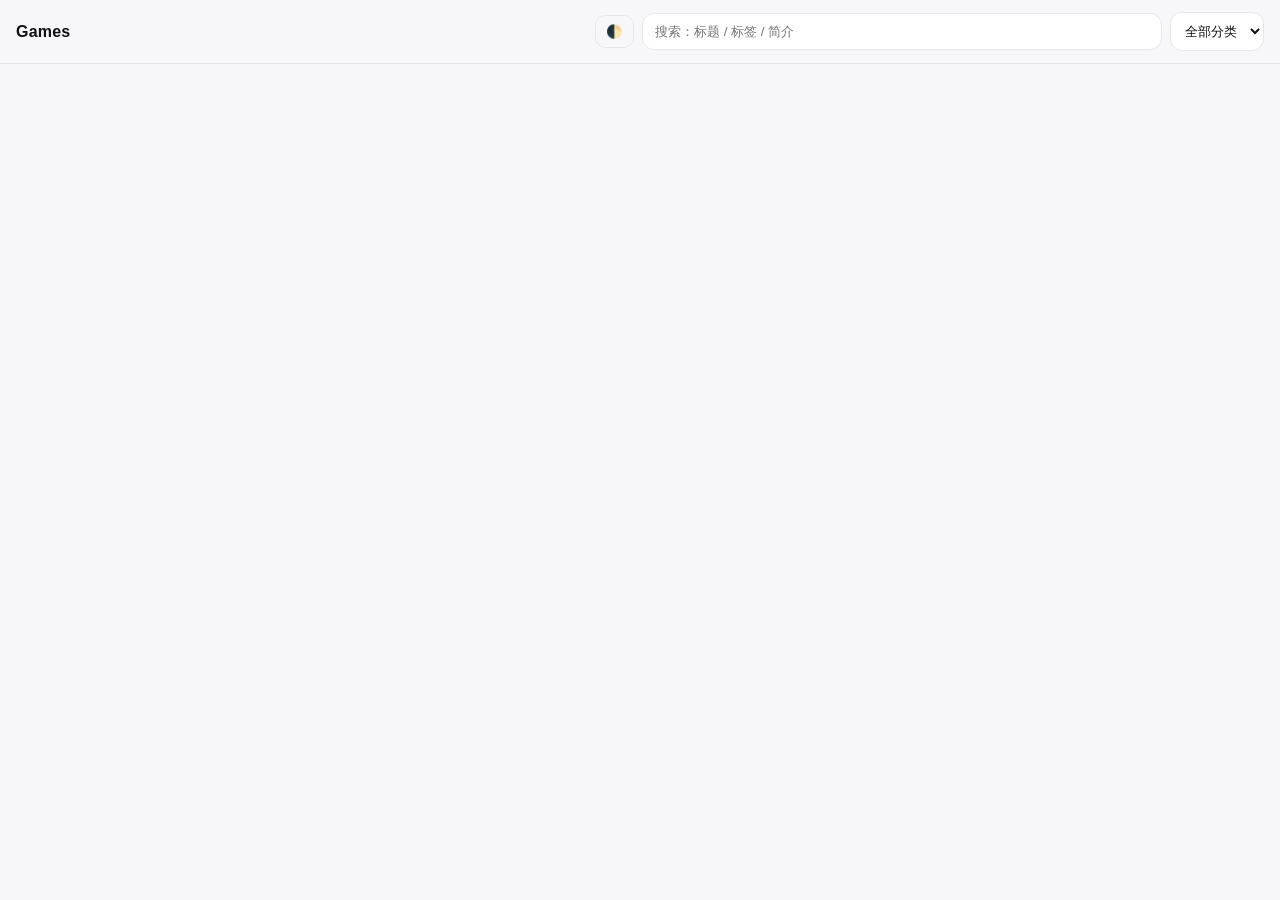
==== index.html @ 4b099b03 "GX12" ====
<!doctype html>
<html lang="zh-CN" data-theme="auto">
<head>
  <meta charset="utf-8"/>
  <meta name="viewport" content="width=device-width, initial-scale=1"/>
  <title>Games · App Store 风 V4</title>
  <link rel="canonical" href="" id="linkCanonical"/>
  <!-- Default OG (静态) -->
  <meta property="og:site_name" content="Games"/>
  <meta property="og:title" content="Games 列表"/>
  <meta property="og:description" content="精选游戏合集，支持搜索与分类筛选"/>
  <meta property="og:image" content="./images/og-default.png"/>
  <link rel="stylesheet" href="./css/appstore-v4.css"/>
  <script>window.__ANALYTICS = { /* cloudflareToken:"", umamiSrc:"", umamiWebsiteId:"" */ };</script>
  <script defer src="./js/theme.js"></script>
  <script defer src="./js/analytics.js"></script>
</head>
<body>
  <header class="site-header">
    <div class="brand">Games</div>
    <div class="controls">
      <button id="themeBtn" class="btn-ghost" aria-label="切换主题">🌓</button>
      <input id="searchInput" class="search" type="search" placeholder="搜索：标题 / 标签 / 简介" aria-label="搜索"/>
      <select id="categorySelect" class="select" aria-label="分类"><option value="__ALL__">全部分类</option></select>
    </div>
  </header>

  <!-- Today 卡片（自动选取 1 条热门或最新） -->
  <section id="today" class="today" hidden>
    <div class="today-card" id="todayCard">
      <div class="today-art"></div>
      <div class="today-meta">
        <div class="today-kicker">TODAY</div>
        <h1 class="today-title" id="todayTitle"></h1>
        <p class="today-desc" id="todayDesc"></p>
        <a class="btn-primary" id="todayLink" href="#">立即查看</a>
      </div>
    </div>
  </section>

  <main class="container">
    <section id="notice" class="notice" hidden></section>
    <section id="grid" class="grid" aria-live="polite"></section>
  </main>

  <template id="card-tpl">
    <article class="card" tabindex="0">
      <div class="cover-wrap"><img class="cover" alt="" loading="lazy"/></div>
      <div class="meta"><h3 class="title"></h3>
        <div class="subline">
          <span class="chip chip-platform"></span>
          <span class="chip chip-size" hidden></span>
          <span class="chip chip-status" hidden></span>
        </div>
      </div>
    </article>
  </template>

  <script defer src="./js/app.v4.js"></script>
</body>
</html>
---- css/appstore-v4.css ----
:root{
  color-scheme: light dark;
  --bg:#f7f7f9; --text:#111; --muted:#667085; --card:#fff; --line:#e5e7eb;
  --primary:#0a84ff; --shadow:0 10px 30px rgba(0,0,0,.10);
}

html[data-theme="dark"]{
  --bg:#0b0b0f; --text:#f5f5f7; --muted:#9aa3af; --card:#15151b; --line:#2a2a32;
  --primary:#0a84ff; --shadow:0 10px 30px rgba(0,0,0,.40);
}

*{box-sizing:border-box}
html,body{margin:0;padding:0;background:var(--bg);color:var(--text);font:16px/1.5 -apple-system,BlinkMacSystemFont,Segoe UI,Roboto,Helvetica,Arial,"PingFang SC","Hiragino Sans GB","Noto Sans CJK SC","Microsoft YaHei",sans-serif}
img{display:block;max-width:100%}

.site-header{position:sticky;top:0;z-index:50;background:rgba(247,247,249,.8);backdrop-filter:saturate(180%) blur(10px);display:flex;align-items:center;justify-content:space-between;padding:12px 16px;border-bottom:1px solid var(--line)}
html[data-theme="dark"] .site-header{background:rgba(11,11,15,.55)}
.brand{font-weight:700;letter-spacing:.2px}
.controls{display:flex;gap:8px;align-items:center}
.search{width:min(56vw,520px);border:1px solid var(--line);border-radius:12px;padding:10px 12px;outline:none;background:var(--card);color:var(--text)}
.search:focus{border-color:var(--primary);box-shadow:0 0 0 3px rgba(10,132,255,.15)}
.select{border:1px solid var(--line);border-radius:12px;padding:10px;background:var(--card);color:var(--text)}
.btn-ghost{border:1px solid var(--line);background:transparent;color:var(--text);border-radius:10px;padding:8px 10px}

.container{padding:16px;max-width:1180px;margin:0 auto}
.notice{background:#fff5f5;border:1px solid #ffd1d1;color:#b42318;padding:12px 16px;border-radius:12px}
html[data-theme="dark"] .notice{background:#2a1313;border-color:#7a2a2a;color:#ffb4b4}

/* Today 卡片 */
.today{max-width:1180px;margin:14px auto 0;padding:0 16px}
.today-card{position:relative;overflow:hidden;border-radius:22px;background:linear-gradient(135deg,#fff,#f1f5ff);border:1px solid var(--line);box-shadow:0 20px 60px rgba(0,0,0,.12);display:grid;grid-template-columns: 1.3fr 1fr}
html[data-theme="dark"] .today-card{background:linear-gradient(135deg,#17171c,#0d0f1a)}
.today-art{min-height:220px; background:radial-gradient(600px 180px at 10% 10%, rgba(10,132,255,.25), transparent 60%), radial-gradient(600px 180px at 90% 90%, rgba(99,102,241,.25), transparent 60%)}
.today-meta{padding:22px}
.today-kicker{font-weight:700;color:var(--primary);letter-spacing:.2em;font-size:12px}
.today-title{margin:.3em 0 .4em;font-size:28px}
.today-desc{color:var(--muted);margin:0 0 12px}
.btn-primary{display:inline-block;background:var(--primary);color:#fff;text-decoration:none;padding:10px 14px;border-radius:12px}

.grid{display:grid;grid-template-columns:repeat(auto-fill,minmax(190px,1fr));gap:16px;margin-top:16px}
.card{background:var(--card);border:1px solid var(--line);border-radius:16px;overflow:hidden;box-shadow:var(--shadow);transition:transform .25s ease, box-shadow .25s ease;cursor:pointer;will-change:transform}
.card:hover{transform:translateY(-6px) scale(1.03);box-shadow:0 24px 60px rgba(0,0,0,.18)}
.cover-wrap{aspect-ratio:16/9;background:#fafafa}
html[data-theme="dark"] .cover-wrap{background:#0f1115}
.cover{width:100%;height:100%;object-fit:cover}
.meta{padding:10px 12px}
.title{margin:0;font-size:15px;line-height:1.3}
.subline{margin-top:6px;display:flex;gap:6px;flex-wrap:wrap}
.chip{display:inline-flex;align-items:center;padding:2px 8px;border-radius:999px;border:1px solid var(--line);font-size:12px;color:var(--muted);background:var(--card)}

/* Detail */
.detail-container{max-width:980px}
.hero{display:grid;grid-template-columns: 280px 1fr;gap:20px;background:var(--card);border:1px solid var(--line);border-radius:18px;box-shadow:var(--shadow);padding:16px}
.hero-cover{border-radius:14px;aspect-ratio:16/9;object-fit:cover;width:100%}
.hero-meta h1{margin:.2rem 0 .4rem;font-size:28px}
.d-sub{color:var(--muted)}
.chips{margin-top:8px;display:flex;gap:8px;flex-wrap:wrap}
.actions{margin-top:12px}
.actions .btn{display:inline-block;background:var(--primary);color:#fff;border:none;border-radius:12px;padding:10px 14px;text-decoration:none}
.desc{margin-top:16px;background:var(--card);border:1px solid var(--line);border-radius:18px;box-shadow:var(--shadow);padding:16px;white-space:pre-wrap}
.shots{margin-top:16px;display:grid;grid-template-columns:repeat(auto-fill,minmax(260px,1fr));gap:10px}
.shots img{width:100%;border-radius:12px}

/* Motion reduce */
@media (prefers-reduced-motion: reduce){
 .card{transition:none}
 .card:hover{transform:none}
}

@media (max-width: 900px){
 .today-card{grid-template-columns:1fr}
}

@media (max-width: 768px){
 .hero{grid-template-columns:1fr}
 .hero-cover{aspect-ratio:3/2}
 .grid{grid-template-columns:repeat(auto-fill,minmax(150px,1fr))}
}
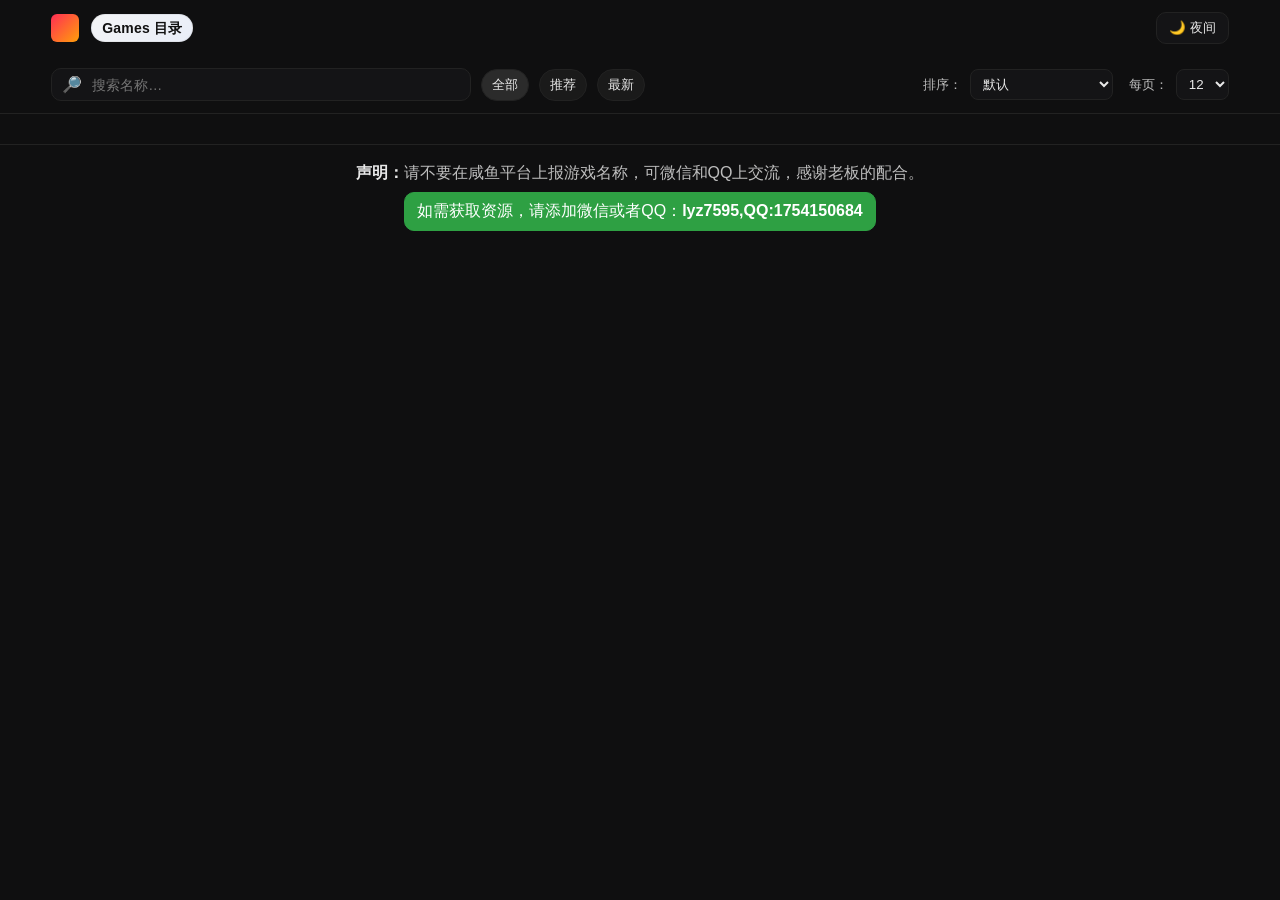
==== commit df195d39: "Add files via upload" ====
--- a/index.html
+++ b/index.html
@@ -1,62 +1,52 @@
-
-<!doctype html>
-<html lang="zh-CN" data-theme="auto">
+<!DOCTYPE html>
+<html lang="zh-CN">
 <head>
-  <meta charset="utf-8"/>
-  <meta name="viewport" content="width=device-width, initial-scale=1"/>
-  <title>Games · App Store 风 V4</title>
-  <link rel="canonical" href="" id="linkCanonical"/>
-  <!-- Default OG (静态) -->
-  <meta property="og:site_name" content="Games"/>
-  <meta property="og:title" content="Games 列表"/>
-  <meta property="og:description" content="精选游戏合集，支持搜索与分类筛选"/>
-  <meta property="og:image" content="./images/og-default.png"/>
-  <link rel="stylesheet" href="./css/appstore-v4.css"/>
-  <script>window.__ANALYTICS = { /* cloudflareToken:"", umamiSrc:"", umamiWebsiteId:"" */ };</script>
-  <script defer src="./js/theme.js"></script>
-  <script defer src="./js/analytics.js"></script>
+  <meta charset="UTF-8" />
+  <meta name="viewport" content="width=device-width, initial-scale=1, viewport-fit=cover" />
+  <title>游戏目录 - 首页</title>
+  <link rel="stylesheet" href="./css/style.css" />
 </head>
 <body>
-  <header class="site-header">
-    <div class="brand">Games</div>
-    <div class="controls">
-      <button id="themeBtn" class="btn-ghost" aria-label="切换主题">🌓</button>
-      <input id="searchInput" class="search" type="search" placeholder="搜索：标题 / 标签 / 简介" aria-label="搜索"/>
-      <select id="categorySelect" class="select" aria-label="分类"><option value="__ALL__">全部分类</option></select>
+<header class="header">
+  <div class="container nav">
+    <div class="brand" style="gap:12px">
+      <span class="logo"></span>
+      <span class="brand-name">Games 目录</span>
     </div>
-  </header>
-
-  <!-- Today 卡片（自动选取 1 条热门或最新） -->
-  <section id="today" class="today" hidden>
-    <div class="today-card" id="todayCard">
-      <div class="today-art"></div>
-      <div class="today-meta">
-        <div class="today-kicker">TODAY</div>
-        <h1 class="today-title" id="todayTitle"></h1>
-        <p class="today-desc" id="todayDesc"></p>
-        <a class="btn-primary" id="todayLink" href="#">立即查看</a>
+    <div class="actions">
+      <button id="themeToggle" class="toggle" aria-label="切换主题">🌙 夜间</button>
+    </div>
+  </div>
+  <div class="container">
+    <div class="filters">
+      <div class="search"><span class="icon">🔎</span><input id="q" type="search" placeholder="搜索名称…" /></div>
+      <button class="chip active" data-filter="all">全部</button>
+      <button class="chip" data-filter="推荐">推荐</button>
+      <button class="chip" data-filter="最新">最新</button>
+      <div class="sort">
+        <label style="color:var(--muted);font-size:13px">排序：</label>
+        <select id="sortSel"><option value="default">默认</option><option value="date">日期（新→旧）</option><option value="views">浏览量（高→低）</option></select>
+        <label style="color:var(--muted);font-size:13px;margin-left:8px">每页：</label>
+        <select id="pageSizeSel"><option>12</option><option>24</option><option>48</option></select>
       </div>
     </div>
-  </section>
-
-  <main class="container">
-    <section id="notice" class="notice" hidden></section>
-    <section id="grid" class="grid" aria-live="polite"></section>
-  </main>
-
-  <template id="card-tpl">
-    <article class="card" tabindex="0">
-      <div class="cover-wrap"><img class="cover" alt="" loading="lazy"/></div>
-      <div class="meta"><h3 class="title"></h3>
-        <div class="subline">
-          <span class="chip chip-platform"></span>
-          <span class="chip chip-size" hidden></span>
-          <span class="chip chip-status" hidden></span>
-        </div>
-      </div>
-    </article>
-  </template>
-
-  <script defer src="./js/app.v4.js"></script>
+  </div>
+</header>
+<main class="container">
+  <section id="grid" class="grid"></section>
+  <div id="empty" class="empty" style="display:none">没有匹配的结果</div>
+  <div id="pager" class="pager" style="display:none">
+    <button id="prevBtn" class="btn">上一页</button>
+    <div id="pageNumbers" class="page-numbers"></div>
+    <button id="nextBtn" class="btn">下一页</button>
+  </div>
+</main>
+<footer class="footer">
+  <div class="container">
+    <div><strong>声明：</strong>请不要在咸鱼平台上报游戏名称，可微信和QQ上交流，感谢老板的配合。</div>
+    <div class="wx">如需获取资源，请添加微信或者QQ：<strong>lyz7595,QQ:1754150684</strong></div>
+  </div>
+</footer>
+<script src="./js/app.js"></script>
 </body>
 </html>
--- a/css/style.css
+++ b/css/style.css
@@ -0,0 +1,85 @@
+:root{--bg:#0f0f10;--card:#141416;--text:#e8e8e8;--muted:#bdbdbd;--accent:#6a5acd;--line:#222;--chip-bg:#1a1a1a;--chip-on:#2b2b2b;--shadow:0 14px 34px rgba(0,0,0,.30);--hover-shadow:0 20px 40px rgba(0,0,0,.25);--img-radius:14px;--status-green:#22c55e}
+body.theme-light{--bg:#f3f4f6;--card:#ffffff;--text:#111;--muted:#5f6368;--accent:#3b82f6;--line:#e6e6e6;--chip-bg:#f1f3f5;--chip-on:#e7f0ff;--shadow:0 18px 32px rgba(0,0,0,.08);--hover-shadow:0 24px 42px rgba(0,0,0,.12);--status-green:#22c55e}
+*{box-sizing:border-box}html,body{margin:0;padding:0}
+body{font-family:-apple-system,BlinkMacSystemFont,"Segoe UI",Roboto,"Helvetica Neue",Arial,"Microsoft YaHei",sans-serif;background:var(--bg);color:var(--text)}
+.container{width:min(1200px,92%);margin:0 auto}
+.header{position:sticky;top:0;z-index:100;background:var(--bg);border-bottom:1px solid var(--line)}
+.nav{display:flex;align-items:center;justify-content:space-between;padding:12px 0;gap:12px}
+.brand{display:flex;align-items:center;gap:10px;font-weight:800}
+.logo{width:28px;height:28px;border-radius:6px;background:linear-gradient(135deg,#ff2d55,#ff9f0a)}
+.brand-name{display:inline-flex;align-items:center;gap:6px;padding:6px 10px;border-radius:999px;background:linear-gradient(135deg,#f3f4f6 0%,#e9eef8 100%);color:#111;font-weight:700;letter-spacing:.2px;font-size:14px;border:1px solid rgba(0,0,0,.06);line-height:1}
+body.theme-dark .brand-name{background:linear-gradient(135deg,#1b1c20 0%,#22252b 100%);color:#e8e8e8;border-color:#2a2d33}
+.search{flex:1;max-width:420px;display:flex;align-items:center;background:var(--card);border:1px solid var(--line);border-radius:10px;padding:6px 10px;gap:8px}
+.search input{flex:1;background:transparent;border:0;color:var(--text);outline:none;font-size:14px}
+.actions{display:flex;align-items:center;gap:8px}
+.toggle,.btn{cursor:pointer;padding:6px 12px;border-radius:10px;border:1px solid var(--line);background:var(--card);color:var(--text)}
+.filters{display:flex;align-items:center;gap:10px;flex-wrap:wrap;margin:12px 0}
+.chip{display:inline-flex;align-items:center;gap:6px;background:var(--chip-bg);border:1px solid var(--line);color:var(--text);padding:6px 10px;border-radius:999px;cursor:pointer;font-size:13px}.chip.active{background:var(--chip-on)}
+.sort{margin-left:auto;display:flex;align-items:center;gap:8px}
+.sort select{background:var(--card);color:var(--text);border:1px solid var(--line);border-radius:8px;padding:6px 8px}
+.grid{display:grid;grid-template-columns:repeat(auto-fill,minmax(280px,1fr));gap:16px;padding:12px 0 18px}
+.card{position:relative;background:var(--card);border:1px solid var(--line);border-radius:18px;box-shadow:var(--shadow);overflow:hidden;display:flex;flex-direction:column;transform:translateY(0) scale(1);transition:transform .24s cubic-bezier(.2,.8,.2,1), box-shadow .24s}
+.card:hover{transform:translateY(-8px) scale(1.02);box-shadow:var(--hover-shadow)}
+.card:active{transform:translateY(-3px) scale(0.997)}
+.thumb{position:relative;overflow:hidden}
+.thumb img{width:100%;height:168px;object-fit:cover;border-top-left-radius:var(--img-radius);border-top-right-radius:var(--img-radius);display:block;transform:scale(1);transition:transform .35s ease}
+.card:hover .thumb img{transform:scale(1.04)}
+.badge-corner{position:absolute;top:8px;right:8px;background:#ff6a00;color:#fff;font-size:12px;border-radius:6px;padding:2px 6px}
+.badge-new{position:absolute;top:8px;left:8px;background:#22c55e;color:#fff;font-size:12px;border-radius:6px;padding:2px 6px}
+.meta-top{display:flex;align-items:center;gap:8px;color:var(--muted);font-size:13px;padding:10px 12px 0;min-height:24px}
+.dot{width:7px;height:7px;background:#ff6a00;border-radius:999px;display:inline-block}
+.content{padding:8px 12px 12px;display:grid;gap:6px;min-height:92px}
+.title-row{display:flex;align-items:center;gap:6px}
+.label{display:inline-flex;align-items:center;gap:4px;border:1px solid var(--status-green);padding:2px 6px;border-radius:6px;font-size:12px;white-space:nowrap;background:var(--status-green);color:#fff}
+.title{font-weight:700;line-height:1.4;font-size:15.5px;color:var(--text);display:-webkit-box;-webkit-line-clamp:2;-webkit-box-orient:vertical;overflow:hidden}
+.bottom{display:flex;align-items:center;justify-content:space-between;color:var(--muted);font-size:13px;padding:0 12px 12px}
+.bottom .left,.bottom .right{display:flex;align-items:center;gap:6px}
+.bottom .icon{opacity:.7}
+.pager{display:flex;align-items:center;justify-content:center;gap:10px;padding:8px 0 24px;color:var(--muted)}
+.page-numbers{display:flex;gap:8px;align-items:center}
+.page-number{padding:6px 12px;border-radius:8px;cursor:pointer;border:1px solid var(--line);background:var(--card);color:var(--text);font-size:14px}
+.page-number.active{background:var(--accent);border-color:var(--accent);color:#fff}
+.footer{border-top:1px solid var(--line);background:var(--bg);padding:18px 0 26px;text-align:center;color:var(--muted)}
+.footer strong{color:var(--text)}
+.footer .wx{margin-top:8px;display:inline-block;background:#2ea043;color:#fff;border:1px solid #2ea043;padding:8px 12px;border-radius:10px}
+.footer .wx strong{color:#fff}
+.empty{opacity:.7;text-align:center;padding:28px 0}
+.back a{display:inline-flex;align-items:center;gap:6px;text-decoration:none;background:var(--chip-on);color:var(--text);border:1px solid var(--line);padding:8px 12px;border-radius:10px}
+.back a:hover{filter:brightness(1.05)}
+
+/* Mobile Fit */
+@media (max-width:768px){
+  html,body{overflow-x:hidden}
+  .container{width:100%!important;padding:0 16px!important}
+  .header{padding-top:env(safe-area-inset-top)}
+  .footer{padding-bottom:calc(18px + env(safe-area-inset-bottom))!important}
+  .columns{display:grid!important;grid-template-columns:1fr!important;gap:16px!important}
+  .columns>*{min-width:0!important}
+  .table{width:100%;border-collapse:collapse}
+  .table tr{display:flex;justify-content:space-between;padding:10px 0;border-bottom:1px solid var(--line)}
+  .table tr:last-child{border-bottom:none}
+  .table th,.table td{border:0!important;padding:0!important;font-size:14px}
+  .hero{height:auto!important;border-bottom:none!important}
+  .hero img{width:100%!important;height:auto!important;aspect-ratio:16/9;object-fit:cover;display:block}
+  .grid{gap:12px!important}
+  .grid>*{min-width:0!important}
+  .grid{grid-template-columns:repeat(2,minmax(0,1fr))!important}
+  @media(max-width:390px){.grid{grid-template-columns:1fr!important}}
+  .content{gap:8px!important;min-height:auto!important}
+  .title-row{gap:6px!important}
+  .title{-webkit-line-clamp:1!important;white-space:normal;word-break:break-word}
+  .thumb img{height:auto!important;aspect-ratio:16/9}
+  .card{transform:none!important;transition:transform .2s ease, box-shadow .2s ease}
+  .card:hover{transform:translateY(-4px) scale(1.01)}
+  .gallery{display:flex!important;overflow-x:auto!important;gap:10px!important;scroll-snap-type:x mandatory;padding-bottom:4px}
+  .gallery img{width:72vw!important;height:auto!important;aspect-ratio:16/9;border-radius:10px!important;flex:0 0 auto;scroll-snap-align:start}
+  .search{display:none!important}
+  .breadcrumb{font-size:12px!important;margin:8px 0!important;color:var(--muted)}
+  .back a{min-height:44px;padding:10px 18px!important;border-radius:24px!important;background:var(--accent)!important;color:#fff!important;border:none!important;box-shadow:0 6px 18px rgba(0,0,0,.18)}
+}
+@media (max-width:360px){
+  h1,.game-title,#title{font-size:20px!important;line-height:1.3!important}
+  .grid{grid-template-columns:1fr!important}
+  .gallery img{width:86vw!important}
+}
+img,video{max-width:100%;height:auto;display:block}
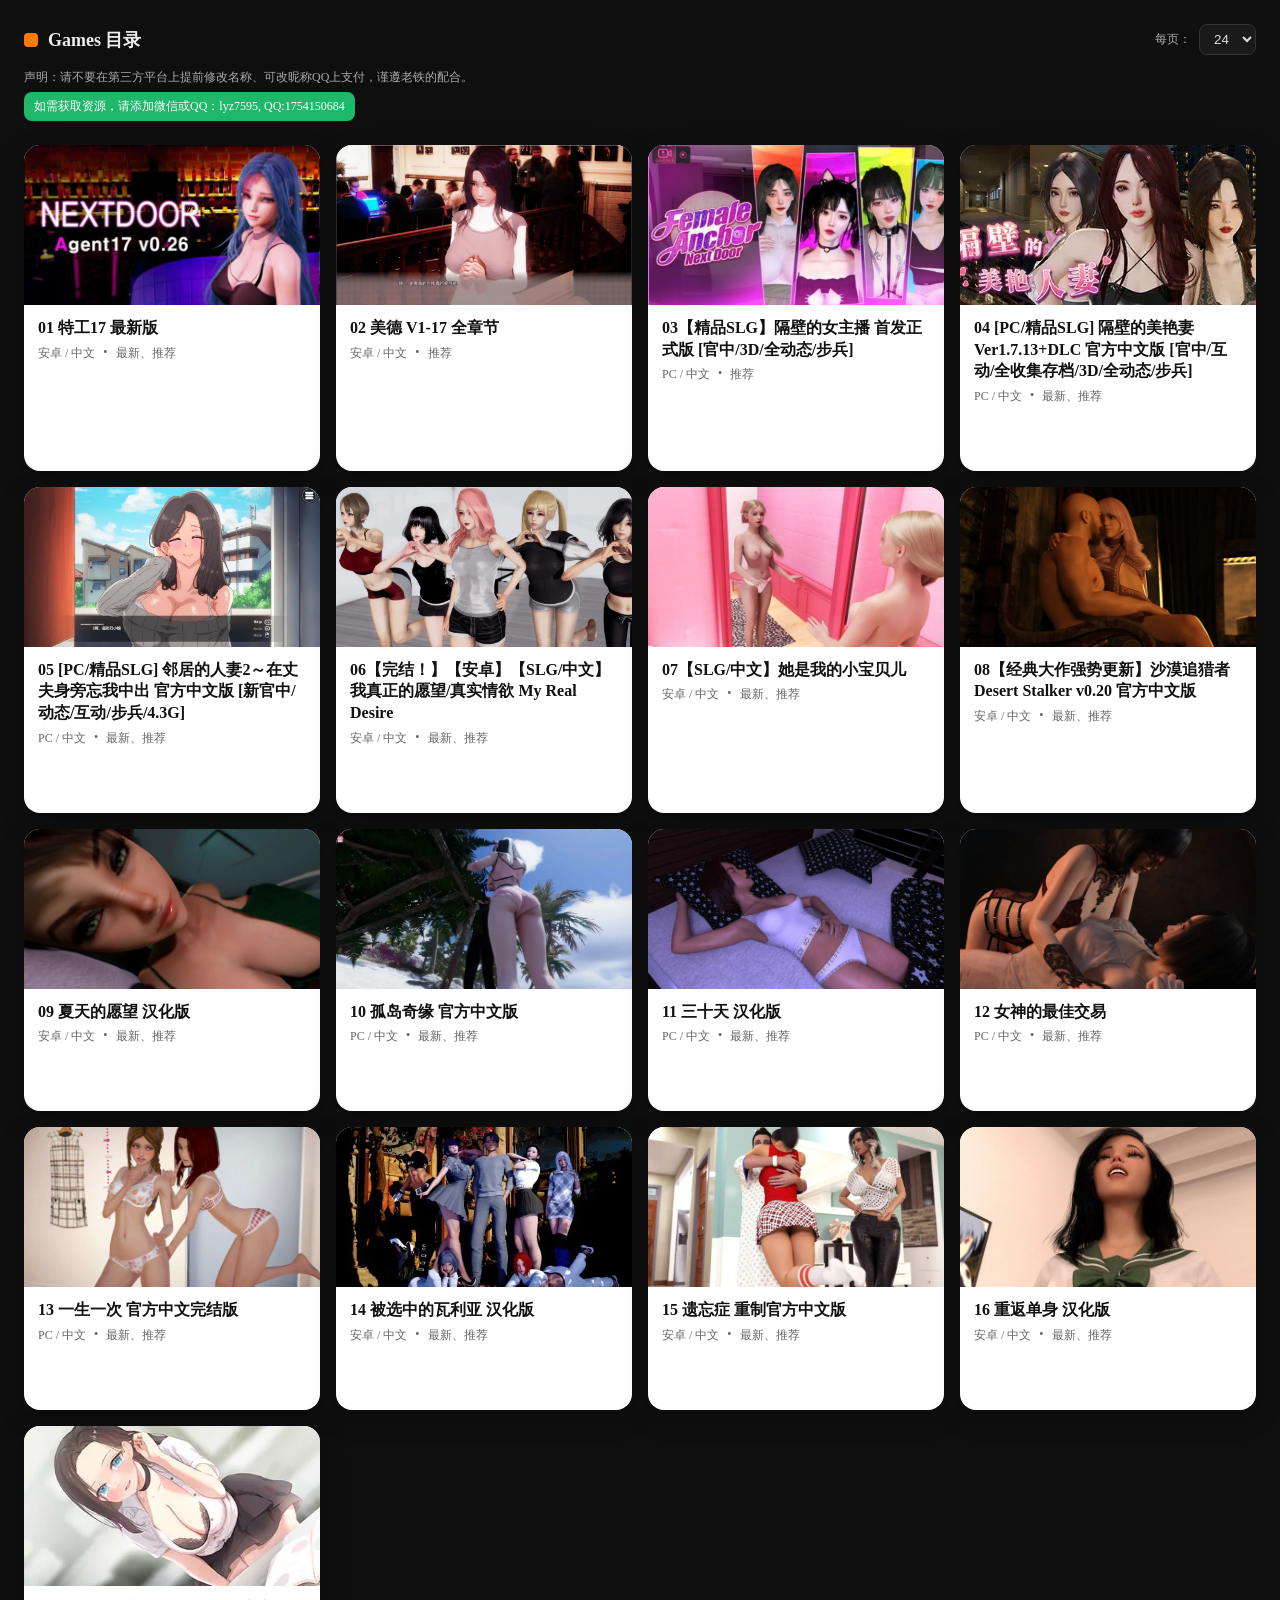
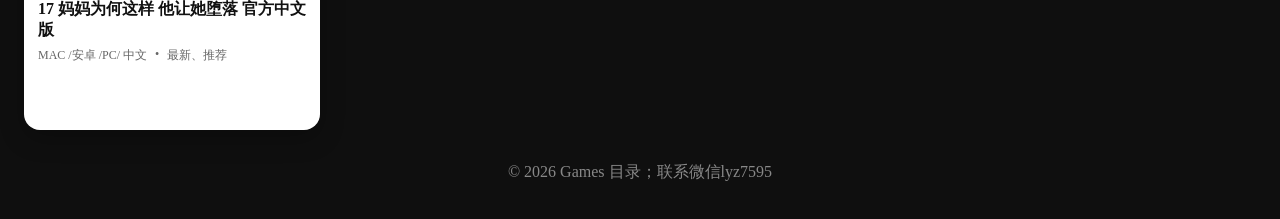
==== commit 165d2796: "Add files via upload" ====
--- a/index.html
+++ b/index.html
@@ -1,52 +1,42 @@
+
 <!DOCTYPE html>
 <html lang="zh-CN">
 <head>
-  <meta charset="UTF-8" />
-  <meta name="viewport" content="width=device-width, initial-scale=1, viewport-fit=cover" />
-  <title>游戏目录 - 首页</title>
-  <link rel="stylesheet" href="./css/style.css" />
+  <meta charset="utf-8" />
+  <meta name="viewport" content="width=device-width, initial-scale=1" />
+  <title>Games 目录</title>
+  <meta name="color-scheme" content="dark" />
+  <!-- 使用相对路径，避免 GitHub Pages 根路径问题 -->
+  <link rel="preload" href="./css/style.css" as="style">
+  <link rel="stylesheet" href="./css/style.css">
 </head>
 <body>
-<header class="header">
-  <div class="container nav">
-    <div class="brand" style="gap:12px">
-      <span class="logo"></span>
-      <span class="brand-name">Games 目录</span>
+  <header class="header" style="display:flex;align-items:center;gap:10px;padding:16px 16px 8px;">
+    <div style="width:14px;height:14px;border-radius:4px;background:#ff7a00;"></div>
+    <h1 style="margin:0;font-size:18px;font-weight:700;color:#eee;">Games 目录</h1>
+    <div style="margin-left:auto;display:flex;gap:8px;align-items:center;">
+      <label style="color:#aaa;font-size:12px;">每页：</label>
+      <select id="pageSize" style="background:#1a1a1a;color:#ddd;border:1px solid #333;border-radius:8px;padding:6px 10px;">
+        <option>12</option><option selected>24</option><option>48</option>
+      </select>
     </div>
-    <div class="actions">
-      <button id="themeToggle" class="toggle" aria-label="切换主题">🌙 夜间</button>
-    </div>
-  </div>
-  <div class="container">
-    <div class="filters">
-      <div class="search"><span class="icon">🔎</span><input id="q" type="search" placeholder="搜索名称…" /></div>
-      <button class="chip active" data-filter="all">全部</button>
-      <button class="chip" data-filter="推荐">推荐</button>
-      <button class="chip" data-filter="最新">最新</button>
-      <div class="sort">
-        <label style="color:var(--muted);font-size:13px">排序：</label>
-        <select id="sortSel"><option value="default">默认</option><option value="date">日期（新→旧）</option><option value="views">浏览量（高→低）</option></select>
-        <label style="color:var(--muted);font-size:13px;margin-left:8px">每页：</label>
-        <select id="pageSizeSel"><option>12</option><option>24</option><option>48</option></select>
-      </div>
-    </div>
-  </div>
-</header>
-<main class="container">
-  <section id="grid" class="grid"></section>
-  <div id="empty" class="empty" style="display:none">没有匹配的结果</div>
-  <div id="pager" class="pager" style="display:none">
-    <button id="prevBtn" class="btn">上一页</button>
-    <div id="pageNumbers" class="page-numbers"></div>
-    <button id="nextBtn" class="btn">下一页</button>
-  </div>
-</main>
-<footer class="footer">
-  <div class="container">
-    <div><strong>声明：</strong>请不要在咸鱼平台上报游戏名称，可微信和QQ上交流，感谢老板的配合。</div>
-    <div class="wx">如需获取资源，请添加微信或者QQ：<strong>lyz7595,QQ:1754150684</strong></div>
-  </div>
-</footer>
-<script src="./js/app.js"></script>
+  </header>
+
+  <section style="padding:0 16px 8px;color:#aaa;font-size:12px;">
+    <div style="margin:6px 0;">声明：请不要在第三方平台上提前修改名称、可改昵称QQ上支付，谨遵老铁的配合。</div>
+    <div style="display:inline-block;background:#1fb86a;color:#fff;padding:6px 10px;border-radius:8px;">如需获取资源，请添加微信或QQ：lyz7595, QQ:1754150684</div>
+  </section>
+
+  <main class="container">
+    <div id="tagsBar" class="tags-bar"></div>
+    <section id="cards" class="grid"></section>
+    <div id="emptyState" class="empty" hidden>没有找到匹配的游戏</div>
+  </main>
+
+  <footer class="footer" style="text-align:center;color:#888;padding:16px 0 28px;">
+    © <span id="year"></span> Games 目录；联系微信lyz7595
+  </footer>
+
+  <script src="./js/app.patched.js"></script>
 </body>
 </html>
--- a/css/style.css
+++ b/css/style.css
@@ -1,85 +1,27 @@
-:root{--bg:#0f0f10;--card:#141416;--text:#e8e8e8;--muted:#bdbdbd;--accent:#6a5acd;--line:#222;--chip-bg:#1a1a1a;--chip-on:#2b2b2b;--shadow:0 14px 34px rgba(0,0,0,.30);--hover-shadow:0 20px 40px rgba(0,0,0,.25);--img-radius:14px;--status-green:#22c55e}
-body.theme-light{--bg:#f3f4f6;--card:#ffffff;--text:#111;--muted:#5f6368;--accent:#3b82f6;--line:#e6e6e6;--chip-bg:#f1f3f5;--chip-on:#e7f0ff;--shadow:0 18px 32px rgba(0,0,0,.08);--hover-shadow:0 24px 42px rgba(0,0,0,.12);--status-green:#22c55e}
-*{box-sizing:border-box}html,body{margin:0;padding:0}
-body{font-family:-apple-system,BlinkMacSystemFont,"Segoe UI",Roboto,"Helvetica Neue",Arial,"Microsoft YaHei",sans-serif;background:var(--bg);color:var(--text)}
-.container{width:min(1200px,92%);margin:0 auto}
-.header{position:sticky;top:0;z-index:100;background:var(--bg);border-bottom:1px solid var(--line)}
-.nav{display:flex;align-items:center;justify-content:space-between;padding:12px 0;gap:12px}
-.brand{display:flex;align-items:center;gap:10px;font-weight:800}
-.logo{width:28px;height:28px;border-radius:6px;background:linear-gradient(135deg,#ff2d55,#ff9f0a)}
-.brand-name{display:inline-flex;align-items:center;gap:6px;padding:6px 10px;border-radius:999px;background:linear-gradient(135deg,#f3f4f6 0%,#e9eef8 100%);color:#111;font-weight:700;letter-spacing:.2px;font-size:14px;border:1px solid rgba(0,0,0,.06);line-height:1}
-body.theme-dark .brand-name{background:linear-gradient(135deg,#1b1c20 0%,#22252b 100%);color:#e8e8e8;border-color:#2a2d33}
-.search{flex:1;max-width:420px;display:flex;align-items:center;background:var(--card);border:1px solid var(--line);border-radius:10px;padding:6px 10px;gap:8px}
-.search input{flex:1;background:transparent;border:0;color:var(--text);outline:none;font-size:14px}
-.actions{display:flex;align-items:center;gap:8px}
-.toggle,.btn{cursor:pointer;padding:6px 12px;border-radius:10px;border:1px solid var(--line);background:var(--card);color:var(--text)}
-.filters{display:flex;align-items:center;gap:10px;flex-wrap:wrap;margin:12px 0}
-.chip{display:inline-flex;align-items:center;gap:6px;background:var(--chip-bg);border:1px solid var(--line);color:var(--text);padding:6px 10px;border-radius:999px;cursor:pointer;font-size:13px}.chip.active{background:var(--chip-on)}
-.sort{margin-left:auto;display:flex;align-items:center;gap:8px}
-.sort select{background:var(--card);color:var(--text);border:1px solid var(--line);border-radius:8px;padding:6px 8px}
-.grid{display:grid;grid-template-columns:repeat(auto-fill,minmax(280px,1fr));gap:16px;padding:12px 0 18px}
-.card{position:relative;background:var(--card);border:1px solid var(--line);border-radius:18px;box-shadow:var(--shadow);overflow:hidden;display:flex;flex-direction:column;transform:translateY(0) scale(1);transition:transform .24s cubic-bezier(.2,.8,.2,1), box-shadow .24s}
-.card:hover{transform:translateY(-8px) scale(1.02);box-shadow:var(--hover-shadow)}
-.card:active{transform:translateY(-3px) scale(0.997)}
-.thumb{position:relative;overflow:hidden}
-.thumb img{width:100%;height:168px;object-fit:cover;border-top-left-radius:var(--img-radius);border-top-right-radius:var(--img-radius);display:block;transform:scale(1);transition:transform .35s ease}
-.card:hover .thumb img{transform:scale(1.04)}
-.badge-corner{position:absolute;top:8px;right:8px;background:#ff6a00;color:#fff;font-size:12px;border-radius:6px;padding:2px 6px}
-.badge-new{position:absolute;top:8px;left:8px;background:#22c55e;color:#fff;font-size:12px;border-radius:6px;padding:2px 6px}
-.meta-top{display:flex;align-items:center;gap:8px;color:var(--muted);font-size:13px;padding:10px 12px 0;min-height:24px}
-.dot{width:7px;height:7px;background:#ff6a00;border-radius:999px;display:inline-block}
-.content{padding:8px 12px 12px;display:grid;gap:6px;min-height:92px}
-.title-row{display:flex;align-items:center;gap:6px}
-.label{display:inline-flex;align-items:center;gap:4px;border:1px solid var(--status-green);padding:2px 6px;border-radius:6px;font-size:12px;white-space:nowrap;background:var(--status-green);color:#fff}
-.title{font-weight:700;line-height:1.4;font-size:15.5px;color:var(--text);display:-webkit-box;-webkit-line-clamp:2;-webkit-box-orient:vertical;overflow:hidden}
-.bottom{display:flex;align-items:center;justify-content:space-between;color:var(--muted);font-size:13px;padding:0 12px 12px}
-.bottom .left,.bottom .right{display:flex;align-items:center;gap:6px}
-.bottom .icon{opacity:.7}
-.pager{display:flex;align-items:center;justify-content:center;gap:10px;padding:8px 0 24px;color:var(--muted)}
-.page-numbers{display:flex;gap:8px;align-items:center}
-.page-number{padding:6px 12px;border-radius:8px;cursor:pointer;border:1px solid var(--line);background:var(--card);color:var(--text);font-size:14px}
-.page-number.active{background:var(--accent);border-color:var(--accent);color:#fff}
-.footer{border-top:1px solid var(--line);background:var(--bg);padding:18px 0 26px;text-align:center;color:var(--muted)}
-.footer strong{color:var(--text)}
-.footer .wx{margin-top:8px;display:inline-block;background:#2ea043;color:#fff;border:1px solid #2ea043;padding:8px 12px;border-radius:10px}
-.footer .wx strong{color:#fff}
-.empty{opacity:.7;text-align:center;padding:28px 0}
-.back a{display:inline-flex;align-items:center;gap:6px;text-decoration:none;background:var(--chip-on);color:var(--text);border:1px solid var(--line);padding:8px 12px;border-radius:10px}
-.back a:hover{filter:brightness(1.05)}
 
-/* Mobile Fit */
-@media (max-width:768px){
-  html,body{overflow-x:hidden}
-  .container{width:100%!important;padding:0 16px!important}
-  .header{padding-top:env(safe-area-inset-top)}
-  .footer{padding-bottom:calc(18px + env(safe-area-inset-bottom))!important}
-  .columns{display:grid!important;grid-template-columns:1fr!important;gap:16px!important}
-  .columns>*{min-width:0!important}
-  .table{width:100%;border-collapse:collapse}
-  .table tr{display:flex;justify-content:space-between;padding:10px 0;border-bottom:1px solid var(--line)}
-  .table tr:last-child{border-bottom:none}
-  .table th,.table td{border:0!important;padding:0!important;font-size:14px}
-  .hero{height:auto!important;border-bottom:none!important}
-  .hero img{width:100%!important;height:auto!important;aspect-ratio:16/9;object-fit:cover;display:block}
-  .grid{gap:12px!important}
-  .grid>*{min-width:0!important}
-  .grid{grid-template-columns:repeat(2,minmax(0,1fr))!important}
-  @media(max-width:390px){.grid{grid-template-columns:1fr!important}}
-  .content{gap:8px!important;min-height:auto!important}
-  .title-row{gap:6px!important}
-  .title{-webkit-line-clamp:1!important;white-space:normal;word-break:break-word}
-  .thumb img{height:auto!important;aspect-ratio:16/9}
-  .card{transform:none!important;transition:transform .2s ease, box-shadow .2s ease}
-  .card:hover{transform:translateY(-4px) scale(1.01)}
-  .gallery{display:flex!important;overflow-x:auto!important;gap:10px!important;scroll-snap-type:x mandatory;padding-bottom:4px}
-  .gallery img{width:72vw!important;height:auto!important;aspect-ratio:16/9;border-radius:10px!important;flex:0 0 auto;scroll-snap-align:start}
-  .search{display:none!important}
-  .breadcrumb{font-size:12px!important;margin:8px 0!important;color:var(--muted)}
-  .back a{min-height:44px;padding:10px 18px!important;border-radius:24px!important;background:var(--accent)!important;color:#fff!important;border:none!important;box-shadow:0 6px 18px rgba(0,0,0,.18)}
-}
-@media (max-width:360px){
-  h1,.game-title,#title{font-size:20px!important;line-height:1.3!important}
-  .grid{grid-template-columns:1fr!important}
-  .gallery img{width:86vw!important}
-}
-img,video{max-width:100%;height:auto;display:block}
+/* === PATCH: 卡片白底圆角 & 链接无下划线/不变红（2026-03-04） === */
+:root{ color-scheme: dark; }
+html,body{ background:#0f0f0f; }
+
+/* 全局链接去下划线、颜色继承、去点击高亮 */
+a{ color:inherit; text-decoration:none; outline:none; -webkit-tap-highlight-color:transparent; }
+a:hover,a:focus,a:active,a:visited{ color:inherit; text-decoration:none; outline:none; }
+
+/* 网格容器（若主题已有 .grid 或 #cards，会被复用） */
+.grid, #cards{ display:grid; grid-template-columns:repeat(auto-fill,minmax(260px,1fr)); gap:16px; padding:16px; }
+
+/* 卡片：整卡可点（a.card），白底、圆角、无红字 */
+.card{ display:block; background:#fff; color:#111 !important; border-radius:16px; box-shadow:0 8px 24px rgba(0,0,0,.25); overflow:hidden; transition:transform .15s ease, box-shadow .15s ease; }
+.card:hover{ transform:translateY(-2px); box-shadow:0 12px 28px rgba(0,0,0,.28); }
+.card img{ width:100%; height:160px; display:block; object-fit:cover; }
+.card .body{ padding:12px 14px; }
+.card h3{ margin:0 0 6px; font-size:16px; line-height:1.35; color:#111; }
+.card .meta{ font-size:12px; color:#666; display:flex; gap:8px; flex-wrap:wrap; }
+.card .summary{ margin:8px 0 0; font-size:13px; color:#333; min-height:38px; }
+.card .actions{ display:flex; justify-content:space-between; align-items:center; margin-top:8px; }
+.card .price{ color:#111; font-weight:600; }
+
+/* 详情页图片画廊（如 detail.html 使用） */
+.gallery{ display:grid; grid-template-columns: repeat(auto-fill, minmax(240px,1fr)); gap:12px; }
+.gallery img{ width:100%; height:180px; object-fit:cover; border-radius:12px; display:block; }
+/* === PATCH END === */
--- a/css/style.css
+++ b/css/style.css
@@ -1,85 +1,27 @@
-:root{--bg:#0f0f10;--card:#141416;--text:#e8e8e8;--muted:#bdbdbd;--accent:#6a5acd;--line:#222;--chip-bg:#1a1a1a;--chip-on:#2b2b2b;--shadow:0 14px 34px rgba(0,0,0,.30);--hover-shadow:0 20px 40px rgba(0,0,0,.25);--img-radius:14px;--status-green:#22c55e}
-body.theme-light{--bg:#f3f4f6;--card:#ffffff;--text:#111;--muted:#5f6368;--accent:#3b82f6;--line:#e6e6e6;--chip-bg:#f1f3f5;--chip-on:#e7f0ff;--shadow:0 18px 32px rgba(0,0,0,.08);--hover-shadow:0 24px 42px rgba(0,0,0,.12);--status-green:#22c55e}
-*{box-sizing:border-box}html,body{margin:0;padding:0}
-body{font-family:-apple-system,BlinkMacSystemFont,"Segoe UI",Roboto,"Helvetica Neue",Arial,"Microsoft YaHei",sans-serif;background:var(--bg);color:var(--text)}
-.container{width:min(1200px,92%);margin:0 auto}
-.header{position:sticky;top:0;z-index:100;background:var(--bg);border-bottom:1px solid var(--line)}
-.nav{display:flex;align-items:center;justify-content:space-between;padding:12px 0;gap:12px}
-.brand{display:flex;align-items:center;gap:10px;font-weight:800}
-.logo{width:28px;height:28px;border-radius:6px;background:linear-gradient(135deg,#ff2d55,#ff9f0a)}
-.brand-name{display:inline-flex;align-items:center;gap:6px;padding:6px 10px;border-radius:999px;background:linear-gradient(135deg,#f3f4f6 0%,#e9eef8 100%);color:#111;font-weight:700;letter-spacing:.2px;font-size:14px;border:1px solid rgba(0,0,0,.06);line-height:1}
-body.theme-dark .brand-name{background:linear-gradient(135deg,#1b1c20 0%,#22252b 100%);color:#e8e8e8;border-color:#2a2d33}
-.search{flex:1;max-width:420px;display:flex;align-items:center;background:var(--card);border:1px solid var(--line);border-radius:10px;padding:6px 10px;gap:8px}
-.search input{flex:1;background:transparent;border:0;color:var(--text);outline:none;font-size:14px}
-.actions{display:flex;align-items:center;gap:8px}
-.toggle,.btn{cursor:pointer;padding:6px 12px;border-radius:10px;border:1px solid var(--line);background:var(--card);color:var(--text)}
-.filters{display:flex;align-items:center;gap:10px;flex-wrap:wrap;margin:12px 0}
-.chip{display:inline-flex;align-items:center;gap:6px;background:var(--chip-bg);border:1px solid var(--line);color:var(--text);padding:6px 10px;border-radius:999px;cursor:pointer;font-size:13px}.chip.active{background:var(--chip-on)}
-.sort{margin-left:auto;display:flex;align-items:center;gap:8px}
-.sort select{background:var(--card);color:var(--text);border:1px solid var(--line);border-radius:8px;padding:6px 8px}
-.grid{display:grid;grid-template-columns:repeat(auto-fill,minmax(280px,1fr));gap:16px;padding:12px 0 18px}
-.card{position:relative;background:var(--card);border:1px solid var(--line);border-radius:18px;box-shadow:var(--shadow);overflow:hidden;display:flex;flex-direction:column;transform:translateY(0) scale(1);transition:transform .24s cubic-bezier(.2,.8,.2,1), box-shadow .24s}
-.card:hover{transform:translateY(-8px) scale(1.02);box-shadow:var(--hover-shadow)}
-.card:active{transform:translateY(-3px) scale(0.997)}
-.thumb{position:relative;overflow:hidden}
-.thumb img{width:100%;height:168px;object-fit:cover;border-top-left-radius:var(--img-radius);border-top-right-radius:var(--img-radius);display:block;transform:scale(1);transition:transform .35s ease}
-.card:hover .thumb img{transform:scale(1.04)}
-.badge-corner{position:absolute;top:8px;right:8px;background:#ff6a00;color:#fff;font-size:12px;border-radius:6px;padding:2px 6px}
-.badge-new{position:absolute;top:8px;left:8px;background:#22c55e;color:#fff;font-size:12px;border-radius:6px;padding:2px 6px}
-.meta-top{display:flex;align-items:center;gap:8px;color:var(--muted);font-size:13px;padding:10px 12px 0;min-height:24px}
-.dot{width:7px;height:7px;background:#ff6a00;border-radius:999px;display:inline-block}
-.content{padding:8px 12px 12px;display:grid;gap:6px;min-height:92px}
-.title-row{display:flex;align-items:center;gap:6px}
-.label{display:inline-flex;align-items:center;gap:4px;border:1px solid var(--status-green);padding:2px 6px;border-radius:6px;font-size:12px;white-space:nowrap;background:var(--status-green);color:#fff}
-.title{font-weight:700;line-height:1.4;font-size:15.5px;color:var(--text);display:-webkit-box;-webkit-line-clamp:2;-webkit-box-orient:vertical;overflow:hidden}
-.bottom{display:flex;align-items:center;justify-content:space-between;color:var(--muted);font-size:13px;padding:0 12px 12px}
-.bottom .left,.bottom .right{display:flex;align-items:center;gap:6px}
-.bottom .icon{opacity:.7}
-.pager{display:flex;align-items:center;justify-content:center;gap:10px;padding:8px 0 24px;color:var(--muted)}
-.page-numbers{display:flex;gap:8px;align-items:center}
-.page-number{padding:6px 12px;border-radius:8px;cursor:pointer;border:1px solid var(--line);background:var(--card);color:var(--text);font-size:14px}
-.page-number.active{background:var(--accent);border-color:var(--accent);color:#fff}
-.footer{border-top:1px solid var(--line);background:var(--bg);padding:18px 0 26px;text-align:center;color:var(--muted)}
-.footer strong{color:var(--text)}
-.footer .wx{margin-top:8px;display:inline-block;background:#2ea043;color:#fff;border:1px solid #2ea043;padding:8px 12px;border-radius:10px}
-.footer .wx strong{color:#fff}
-.empty{opacity:.7;text-align:center;padding:28px 0}
-.back a{display:inline-flex;align-items:center;gap:6px;text-decoration:none;background:var(--chip-on);color:var(--text);border:1px solid var(--line);padding:8px 12px;border-radius:10px}
-.back a:hover{filter:brightness(1.05)}
 
-/* Mobile Fit */
-@media (max-width:768px){
-  html,body{overflow-x:hidden}
-  .container{width:100%!important;padding:0 16px!important}
-  .header{padding-top:env(safe-area-inset-top)}
-  .footer{padding-bottom:calc(18px + env(safe-area-inset-bottom))!important}
-  .columns{display:grid!important;grid-template-columns:1fr!important;gap:16px!important}
-  .columns>*{min-width:0!important}
-  .table{width:100%;border-collapse:collapse}
-  .table tr{display:flex;justify-content:space-between;padding:10px 0;border-bottom:1px solid var(--line)}
-  .table tr:last-child{border-bottom:none}
-  .table th,.table td{border:0!important;padding:0!important;font-size:14px}
-  .hero{height:auto!important;border-bottom:none!important}
-  .hero img{width:100%!important;height:auto!important;aspect-ratio:16/9;object-fit:cover;display:block}
-  .grid{gap:12px!important}
-  .grid>*{min-width:0!important}
-  .grid{grid-template-columns:repeat(2,minmax(0,1fr))!important}
-  @media(max-width:390px){.grid{grid-template-columns:1fr!important}}
-  .content{gap:8px!important;min-height:auto!important}
-  .title-row{gap:6px!important}
-  .title{-webkit-line-clamp:1!important;white-space:normal;word-break:break-word}
-  .thumb img{height:auto!important;aspect-ratio:16/9}
-  .card{transform:none!important;transition:transform .2s ease, box-shadow .2s ease}
-  .card:hover{transform:translateY(-4px) scale(1.01)}
-  .gallery{display:flex!important;overflow-x:auto!important;gap:10px!important;scroll-snap-type:x mandatory;padding-bottom:4px}
-  .gallery img{width:72vw!important;height:auto!important;aspect-ratio:16/9;border-radius:10px!important;flex:0 0 auto;scroll-snap-align:start}
-  .search{display:none!important}
-  .breadcrumb{font-size:12px!important;margin:8px 0!important;color:var(--muted)}
-  .back a{min-height:44px;padding:10px 18px!important;border-radius:24px!important;background:var(--accent)!important;color:#fff!important;border:none!important;box-shadow:0 6px 18px rgba(0,0,0,.18)}
-}
-@media (max-width:360px){
-  h1,.game-title,#title{font-size:20px!important;line-height:1.3!important}
-  .grid{grid-template-columns:1fr!important}
-  .gallery img{width:86vw!important}
-}
-img,video{max-width:100%;height:auto;display:block}
+/* === PATCH: 卡片白底圆角 & 链接无下划线/不变红（2026-03-04） === */
+:root{ color-scheme: dark; }
+html,body{ background:#0f0f0f; }
+
+/* 全局链接去下划线、颜色继承、去点击高亮 */
+a{ color:inherit; text-decoration:none; outline:none; -webkit-tap-highlight-color:transparent; }
+a:hover,a:focus,a:active,a:visited{ color:inherit; text-decoration:none; outline:none; }
+
+/* 网格容器（若主题已有 .grid 或 #cards，会被复用） */
+.grid, #cards{ display:grid; grid-template-columns:repeat(auto-fill,minmax(260px,1fr)); gap:16px; padding:16px; }
+
+/* 卡片：整卡可点（a.card），白底、圆角、无红字 */
+.card{ display:block; background:#fff; color:#111 !important; border-radius:16px; box-shadow:0 8px 24px rgba(0,0,0,.25); overflow:hidden; transition:transform .15s ease, box-shadow .15s ease; }
+.card:hover{ transform:translateY(-2px); box-shadow:0 12px 28px rgba(0,0,0,.28); }
+.card img{ width:100%; height:160px; display:block; object-fit:cover; }
+.card .body{ padding:12px 14px; }
+.card h3{ margin:0 0 6px; font-size:16px; line-height:1.35; color:#111; }
+.card .meta{ font-size:12px; color:#666; display:flex; gap:8px; flex-wrap:wrap; }
+.card .summary{ margin:8px 0 0; font-size:13px; color:#333; min-height:38px; }
+.card .actions{ display:flex; justify-content:space-between; align-items:center; margin-top:8px; }
+.card .price{ color:#111; font-weight:600; }
+
+/* 详情页图片画廊（如 detail.html 使用） */
+.gallery{ display:grid; grid-template-columns: repeat(auto-fill, minmax(240px,1fr)); gap:12px; }
+.gallery img{ width:100%; height:180px; object-fit:cover; border-radius:12px; display:block; }
+/* === PATCH END === */
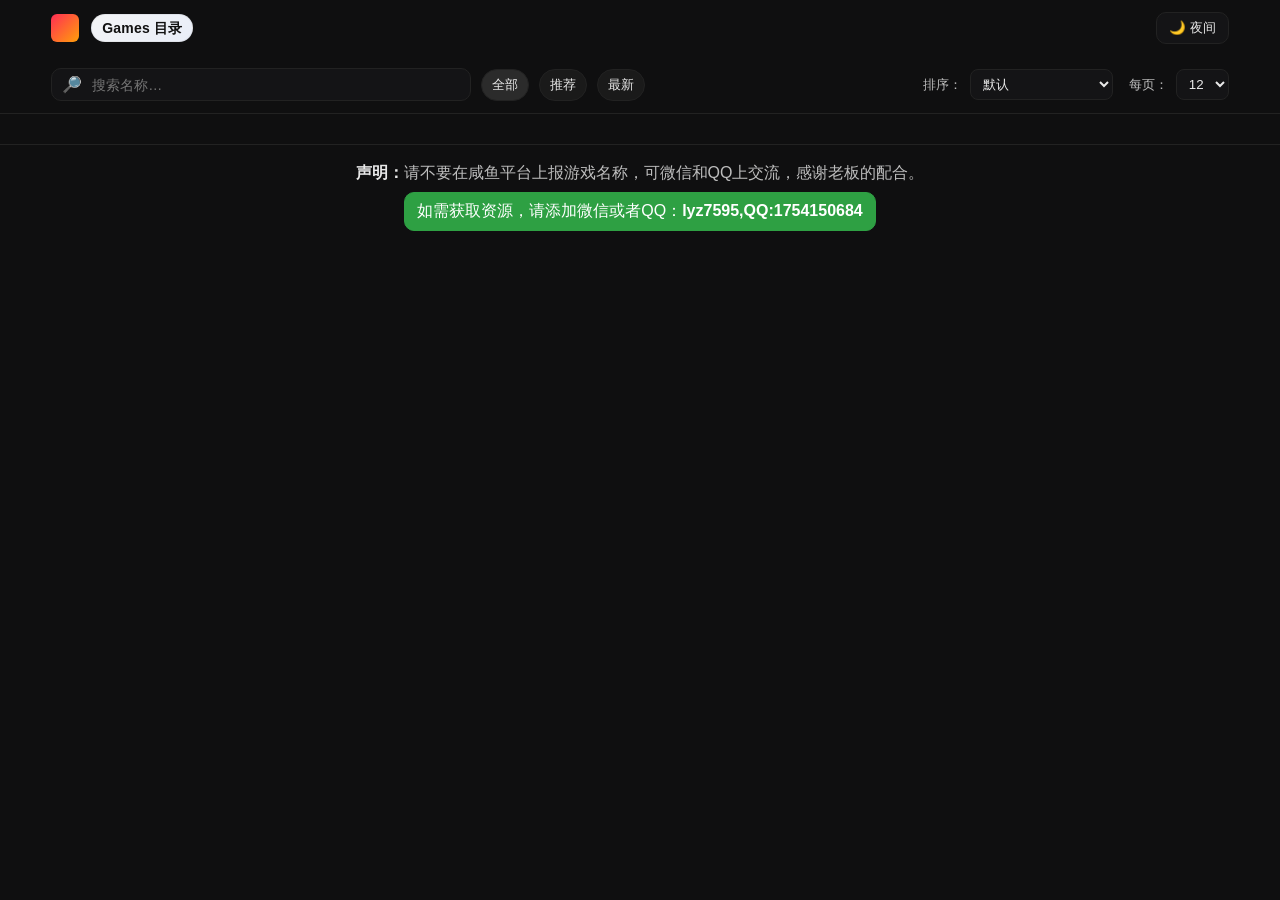
==== commit 4b271cda: "Add files via upload" ====
--- a/index.html
+++ b/index.html
@@ -1,42 +1,52 @@
-
 <!DOCTYPE html>
 <html lang="zh-CN">
 <head>
-  <meta charset="utf-8" />
-  <meta name="viewport" content="width=device-width, initial-scale=1" />
-  <title>Games 目录</title>
-  <meta name="color-scheme" content="dark" />
-  <!-- 使用相对路径，避免 GitHub Pages 根路径问题 -->
-  <link rel="preload" href="./css/style.css" as="style">
-  <link rel="stylesheet" href="./css/style.css">
+  <meta charset="UTF-8" />
+  <meta name="viewport" content="width=device-width, initial-scale=1, viewport-fit=cover" />
+  <title>游戏目录 - 首页</title>
+  <link rel="stylesheet" href="./css/style.css" />
 </head>
 <body>
-  <header class="header" style="display:flex;align-items:center;gap:10px;padding:16px 16px 8px;">
-    <div style="width:14px;height:14px;border-radius:4px;background:#ff7a00;"></div>
-    <h1 style="margin:0;font-size:18px;font-weight:700;color:#eee;">Games 目录</h1>
-    <div style="margin-left:auto;display:flex;gap:8px;align-items:center;">
-      <label style="color:#aaa;font-size:12px;">每页：</label>
-      <select id="pageSize" style="background:#1a1a1a;color:#ddd;border:1px solid #333;border-radius:8px;padding:6px 10px;">
-        <option>12</option><option selected>24</option><option>48</option>
-      </select>
+<header class="header">
+  <div class="container nav">
+    <div class="brand" style="gap:12px">
+      <span class="logo"></span>
+      <span class="brand-name">Games 目录</span>
     </div>
-  </header>
-
-  <section style="padding:0 16px 8px;color:#aaa;font-size:12px;">
-    <div style="margin:6px 0;">声明：请不要在第三方平台上提前修改名称、可改昵称QQ上支付，谨遵老铁的配合。</div>
-    <div style="display:inline-block;background:#1fb86a;color:#fff;padding:6px 10px;border-radius:8px;">如需获取资源，请添加微信或QQ：lyz7595, QQ:1754150684</div>
-  </section>
-
-  <main class="container">
-    <div id="tagsBar" class="tags-bar"></div>
-    <section id="cards" class="grid"></section>
-    <div id="emptyState" class="empty" hidden>没有找到匹配的游戏</div>
-  </main>
-
-  <footer class="footer" style="text-align:center;color:#888;padding:16px 0 28px;">
-    © <span id="year"></span> Games 目录；联系微信lyz7595
-  </footer>
-
-  <script src="./js/app.patched.js"></script>
+    <div class="actions">
+      <button id="themeToggle" class="toggle" aria-label="切换主题">🌙 夜间</button>
+    </div>
+  </div>
+  <div class="container">
+    <div class="filters">
+      <div class="search"><span class="icon">🔎</span><input id="q" type="search" placeholder="搜索名称…" /></div>
+      <button class="chip active" data-filter="all">全部</button>
+      <button class="chip" data-filter="推荐">推荐</button>
+      <button class="chip" data-filter="最新">最新</button>
+      <div class="sort">
+        <label style="color:var(--muted);font-size:13px">排序：</label>
+        <select id="sortSel"><option value="default">默认</option><option value="date">日期（新→旧）</option><option value="views">浏览量（高→低）</option></select>
+        <label style="color:var(--muted);font-size:13px;margin-left:8px">每页：</label>
+        <select id="pageSizeSel"><option>12</option><option>24</option><option>48</option></select>
+      </div>
+    </div>
+  </div>
+</header>
+<main class="container">
+  <section id="grid" class="grid"></section>
+  <div id="empty" class="empty" style="display:none">没有匹配的结果</div>
+  <div id="pager" class="pager" style="display:none">
+    <button id="prevBtn" class="btn">上一页</button>
+    <div id="pageNumbers" class="page-numbers"></div>
+    <button id="nextBtn" class="btn">下一页</button>
+  </div>
+</main>
+<footer class="footer">
+  <div class="container">
+    <div><strong>声明：</strong>请不要在咸鱼平台上报游戏名称，可微信和QQ上交流，感谢老板的配合。</div>
+    <div class="wx">如需获取资源，请添加微信或者QQ：<strong>lyz7595,QQ:1754150684</strong></div>
+  </div>
+</footer>
+<script src="./js/app.js"></script>
 </body>
 </html>
--- a/css/style.css
+++ b/css/style.css
@@ -1,27 +1,85 @@
+:root{--bg:#0f0f10;--card:#141416;--text:#e8e8e8;--muted:#bdbdbd;--accent:#6a5acd;--line:#222;--chip-bg:#1a1a1a;--chip-on:#2b2b2b;--shadow:0 14px 34px rgba(0,0,0,.30);--hover-shadow:0 20px 40px rgba(0,0,0,.25);--img-radius:14px;--status-green:#22c55e}
+body.theme-light{--bg:#f3f4f6;--card:#ffffff;--text:#111;--muted:#5f6368;--accent:#3b82f6;--line:#e6e6e6;--chip-bg:#f1f3f5;--chip-on:#e7f0ff;--shadow:0 18px 32px rgba(0,0,0,.08);--hover-shadow:0 24px 42px rgba(0,0,0,.12);--status-green:#22c55e}
+*{box-sizing:border-box}html,body{margin:0;padding:0}
+body{font-family:-apple-system,BlinkMacSystemFont,"Segoe UI",Roboto,"Helvetica Neue",Arial,"Microsoft YaHei",sans-serif;background:var(--bg);color:var(--text)}
+.container{width:min(1200px,92%);margin:0 auto}
+.header{position:sticky;top:0;z-index:100;background:var(--bg);border-bottom:1px solid var(--line)}
+.nav{display:flex;align-items:center;justify-content:space-between;padding:12px 0;gap:12px}
+.brand{display:flex;align-items:center;gap:10px;font-weight:800}
+.logo{width:28px;height:28px;border-radius:6px;background:linear-gradient(135deg,#ff2d55,#ff9f0a)}
+.brand-name{display:inline-flex;align-items:center;gap:6px;padding:6px 10px;border-radius:999px;background:linear-gradient(135deg,#f3f4f6 0%,#e9eef8 100%);color:#111;font-weight:700;letter-spacing:.2px;font-size:14px;border:1px solid rgba(0,0,0,.06);line-height:1}
+body.theme-dark .brand-name{background:linear-gradient(135deg,#1b1c20 0%,#22252b 100%);color:#e8e8e8;border-color:#2a2d33}
+.search{flex:1;max-width:420px;display:flex;align-items:center;background:var(--card);border:1px solid var(--line);border-radius:10px;padding:6px 10px;gap:8px}
+.search input{flex:1;background:transparent;border:0;color:var(--text);outline:none;font-size:14px}
+.actions{display:flex;align-items:center;gap:8px}
+.toggle,.btn{cursor:pointer;padding:6px 12px;border-radius:10px;border:1px solid var(--line);background:var(--card);color:var(--text)}
+.filters{display:flex;align-items:center;gap:10px;flex-wrap:wrap;margin:12px 0}
+.chip{display:inline-flex;align-items:center;gap:6px;background:var(--chip-bg);border:1px solid var(--line);color:var(--text);padding:6px 10px;border-radius:999px;cursor:pointer;font-size:13px}.chip.active{background:var(--chip-on)}
+.sort{margin-left:auto;display:flex;align-items:center;gap:8px}
+.sort select{background:var(--card);color:var(--text);border:1px solid var(--line);border-radius:8px;padding:6px 8px}
+.grid{display:grid;grid-template-columns:repeat(auto-fill,minmax(280px,1fr));gap:16px;padding:12px 0 18px}
+.card{position:relative;background:var(--card);border:1px solid var(--line);border-radius:18px;box-shadow:var(--shadow);overflow:hidden;display:flex;flex-direction:column;transform:translateY(0) scale(1);transition:transform .24s cubic-bezier(.2,.8,.2,1), box-shadow .24s}
+.card:hover{transform:translateY(-8px) scale(1.02);box-shadow:var(--hover-shadow)}
+.card:active{transform:translateY(-3px) scale(0.997)}
+.thumb{position:relative;overflow:hidden}
+.thumb img{width:100%;height:168px;object-fit:cover;border-top-left-radius:var(--img-radius);border-top-right-radius:var(--img-radius);display:block;transform:scale(1);transition:transform .35s ease}
+.card:hover .thumb img{transform:scale(1.04)}
+.badge-corner{position:absolute;top:8px;right:8px;background:#ff6a00;color:#fff;font-size:12px;border-radius:6px;padding:2px 6px}
+.badge-new{position:absolute;top:8px;left:8px;background:#22c55e;color:#fff;font-size:12px;border-radius:6px;padding:2px 6px}
+.meta-top{display:flex;align-items:center;gap:8px;color:var(--muted);font-size:13px;padding:10px 12px 0;min-height:24px}
+.dot{width:7px;height:7px;background:#ff6a00;border-radius:999px;display:inline-block}
+.content{padding:8px 12px 12px;display:grid;gap:6px;min-height:92px}
+.title-row{display:flex;align-items:center;gap:6px}
+.label{display:inline-flex;align-items:center;gap:4px;border:1px solid var(--status-green);padding:2px 6px;border-radius:6px;font-size:12px;white-space:nowrap;background:var(--status-green);color:#fff}
+.title{font-weight:700;line-height:1.4;font-size:15.5px;color:var(--text);display:-webkit-box;-webkit-line-clamp:2;-webkit-box-orient:vertical;overflow:hidden}
+.bottom{display:flex;align-items:center;justify-content:space-between;color:var(--muted);font-size:13px;padding:0 12px 12px}
+.bottom .left,.bottom .right{display:flex;align-items:center;gap:6px}
+.bottom .icon{opacity:.7}
+.pager{display:flex;align-items:center;justify-content:center;gap:10px;padding:8px 0 24px;color:var(--muted)}
+.page-numbers{display:flex;gap:8px;align-items:center}
+.page-number{padding:6px 12px;border-radius:8px;cursor:pointer;border:1px solid var(--line);background:var(--card);color:var(--text);font-size:14px}
+.page-number.active{background:var(--accent);border-color:var(--accent);color:#fff}
+.footer{border-top:1px solid var(--line);background:var(--bg);padding:18px 0 26px;text-align:center;color:var(--muted)}
+.footer strong{color:var(--text)}
+.footer .wx{margin-top:8px;display:inline-block;background:#2ea043;color:#fff;border:1px solid #2ea043;padding:8px 12px;border-radius:10px}
+.footer .wx strong{color:#fff}
+.empty{opacity:.7;text-align:center;padding:28px 0}
+.back a{display:inline-flex;align-items:center;gap:6px;text-decoration:none;background:var(--chip-on);color:var(--text);border:1px solid var(--line);padding:8px 12px;border-radius:10px}
+.back a:hover{filter:brightness(1.05)}
 
-/* === PATCH: 卡片白底圆角 & 链接无下划线/不变红（2026-03-04） === */
-:root{ color-scheme: dark; }
-html,body{ background:#0f0f0f; }
-
-/* 全局链接去下划线、颜色继承、去点击高亮 */
-a{ color:inherit; text-decoration:none; outline:none; -webkit-tap-highlight-color:transparent; }
-a:hover,a:focus,a:active,a:visited{ color:inherit; text-decoration:none; outline:none; }
-
-/* 网格容器（若主题已有 .grid 或 #cards，会被复用） */
-.grid, #cards{ display:grid; grid-template-columns:repeat(auto-fill,minmax(260px,1fr)); gap:16px; padding:16px; }
-
-/* 卡片：整卡可点（a.card），白底、圆角、无红字 */
-.card{ display:block; background:#fff; color:#111 !important; border-radius:16px; box-shadow:0 8px 24px rgba(0,0,0,.25); overflow:hidden; transition:transform .15s ease, box-shadow .15s ease; }
-.card:hover{ transform:translateY(-2px); box-shadow:0 12px 28px rgba(0,0,0,.28); }
-.card img{ width:100%; height:160px; display:block; object-fit:cover; }
-.card .body{ padding:12px 14px; }
-.card h3{ margin:0 0 6px; font-size:16px; line-height:1.35; color:#111; }
-.card .meta{ font-size:12px; color:#666; display:flex; gap:8px; flex-wrap:wrap; }
-.card .summary{ margin:8px 0 0; font-size:13px; color:#333; min-height:38px; }
-.card .actions{ display:flex; justify-content:space-between; align-items:center; margin-top:8px; }
-.card .price{ color:#111; font-weight:600; }
-
-/* 详情页图片画廊（如 detail.html 使用） */
-.gallery{ display:grid; grid-template-columns: repeat(auto-fill, minmax(240px,1fr)); gap:12px; }
-.gallery img{ width:100%; height:180px; object-fit:cover; border-radius:12px; display:block; }
-/* === PATCH END === */
+/* Mobile Fit */
+@media (max-width:768px){
+  html,body{overflow-x:hidden}
+  .container{width:100%!important;padding:0 16px!important}
+  .header{padding-top:env(safe-area-inset-top)}
+  .footer{padding-bottom:calc(18px + env(safe-area-inset-bottom))!important}
+  .columns{display:grid!important;grid-template-columns:1fr!important;gap:16px!important}
+  .columns>*{min-width:0!important}
+  .table{width:100%;border-collapse:collapse}
+  .table tr{display:flex;justify-content:space-between;padding:10px 0;border-bottom:1px solid var(--line)}
+  .table tr:last-child{border-bottom:none}
+  .table th,.table td{border:0!important;padding:0!important;font-size:14px}
+  .hero{height:auto!important;border-bottom:none!important}
+  .hero img{width:100%!important;height:auto!important;aspect-ratio:16/9;object-fit:cover;display:block}
+  .grid{gap:12px!important}
+  .grid>*{min-width:0!important}
+  .grid{grid-template-columns:repeat(2,minmax(0,1fr))!important}
+  @media(max-width:390px){.grid{grid-template-columns:1fr!important}}
+  .content{gap:8px!important;min-height:auto!important}
+  .title-row{gap:6px!important}
+  .title{-webkit-line-clamp:1!important;white-space:normal;word-break:break-word}
+  .thumb img{height:auto!important;aspect-ratio:16/9}
+  .card{transform:none!important;transition:transform .2s ease, box-shadow .2s ease}
+  .card:hover{transform:translateY(-4px) scale(1.01)}
+  .gallery{display:flex!important;overflow-x:auto!important;gap:10px!important;scroll-snap-type:x mandatory;padding-bottom:4px}
+  .gallery img{width:72vw!important;height:auto!important;aspect-ratio:16/9;border-radius:10px!important;flex:0 0 auto;scroll-snap-align:start}
+  .search{display:none!important}
+  .breadcrumb{font-size:12px!important;margin:8px 0!important;color:var(--muted)}
+  .back a{min-height:44px;padding:10px 18px!important;border-radius:24px!important;background:var(--accent)!important;color:#fff!important;border:none!important;box-shadow:0 6px 18px rgba(0,0,0,.18)}
+}
+@media (max-width:360px){
+  h1,.game-title,#title{font-size:20px!important;line-height:1.3!important}
+  .grid{grid-template-columns:1fr!important}
+  .gallery img{width:86vw!important}
+}
+img,video{max-width:100%;height:auto;display:block}
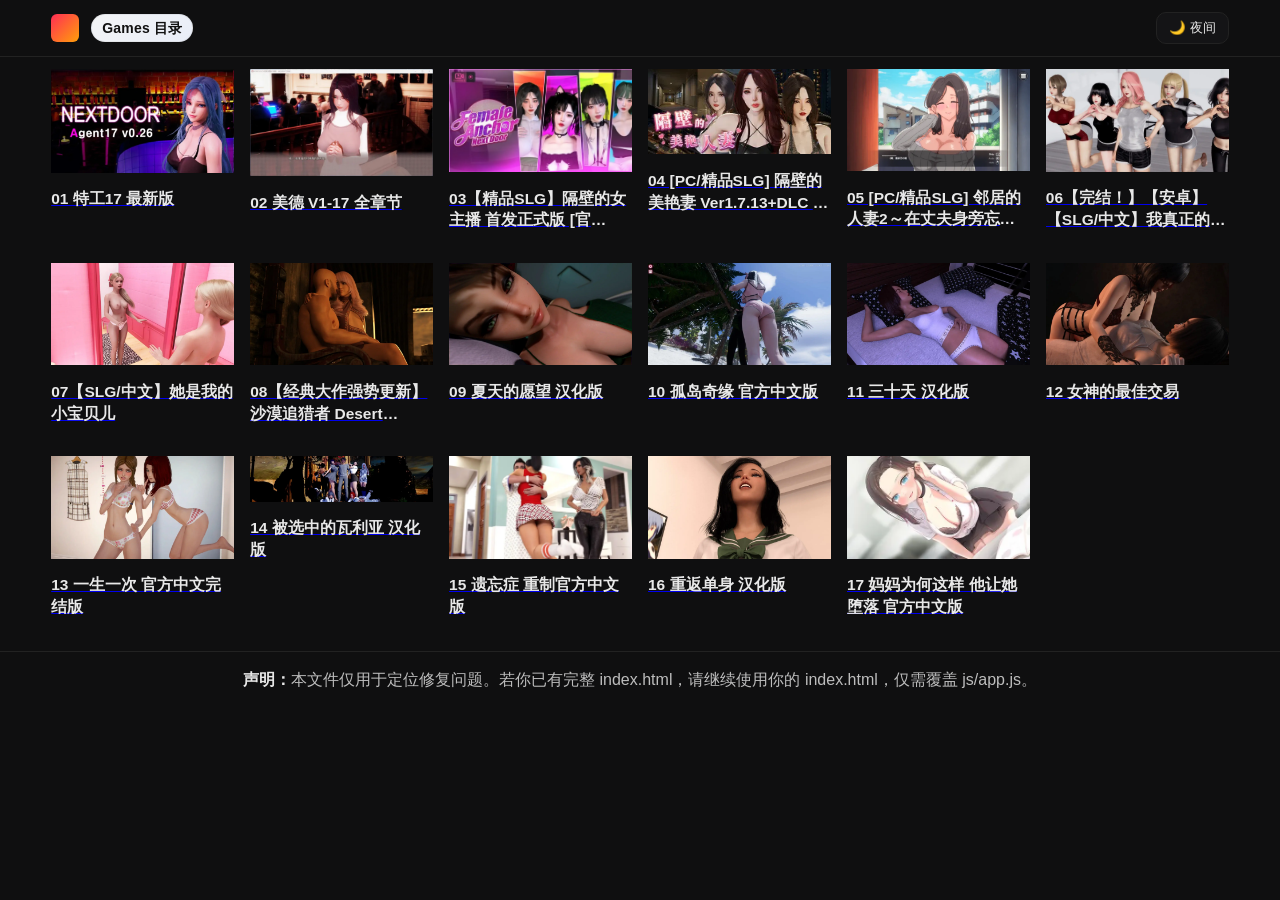
==== commit 77f82a31: "Add files via upload" ====
--- a/index.html
+++ b/index.html
@@ -3,50 +3,34 @@
 <head>
   <meta charset="UTF-8" />
   <meta name="viewport" content="width=device-width, initial-scale=1, viewport-fit=cover" />
-  <title>游戏目录 - 首页</title>
+  <title>Games 目录 - 修复版入口</title>
   <link rel="stylesheet" href="./css/style.css" />
 </head>
 <body>
-<header class="header">
-  <div class="container nav">
-    <div class="brand" style="gap:12px">
-      <span class="logo"></span>
-      <span class="brand-name">Games 目录</span>
-    </div>
-    <div class="actions">
-      <button id="themeToggle" class="toggle" aria-label="切换主题">🌙 夜间</button>
-    </div>
-  </div>
-  <div class="container">
-    <div class="filters">
-      <div class="search"><span class="icon">🔎</span><input id="q" type="search" placeholder="搜索名称…" /></div>
-      <button class="chip active" data-filter="all">全部</button>
-      <button class="chip" data-filter="推荐">推荐</button>
-      <button class="chip" data-filter="最新">最新</button>
-      <div class="sort">
-        <label style="color:var(--muted);font-size:13px">排序：</label>
-        <select id="sortSel"><option value="default">默认</option><option value="date">日期（新→旧）</option><option value="views">浏览量（高→低）</option></select>
-        <label style="color:var(--muted);font-size:13px;margin-left:8px">每页：</label>
-        <select id="pageSizeSel"><option>12</option><option>24</option><option>48</option></select>
+  <header class="header">
+    <div class="container nav">
+      <div class="brand" style="gap:12px">
+        <span class="logo"></span>
+        <span class="brand-name">Games 目录</span>
+      </div>
+      <div class="actions">
+        <button id="themeToggle" class="toggle" aria-label="切换主题">🌙 夜间</button>
       </div>
     </div>
-  </div>
-</header>
-<main class="container">
-  <section id="grid" class="grid"></section>
-  <div id="empty" class="empty" style="display:none">没有匹配的结果</div>
-  <div id="pager" class="pager" style="display:none">
-    <button id="prevBtn" class="btn">上一页</button>
-    <div id="pageNumbers" class="page-numbers"></div>
-    <button id="nextBtn" class="btn">下一页</button>
-  </div>
-</main>
-<footer class="footer">
-  <div class="container">
-    <div><strong>声明：</strong>请不要在咸鱼平台上报游戏名称，可微信和QQ上交流，感谢老板的配合。</div>
-    <div class="wx">如需获取资源，请添加微信或者QQ：<strong>lyz7595,QQ:1754150684</strong></div>
-  </div>
-</footer>
-<script src="./js/app.js"></script>
+  </header>
+  <main class="container">
+    <section id="grid" class="grid"></section>
+    <div id="empty" class="empty" style="display:none">没有匹配的结果</div>
+  </main>
+  <footer class="footer">
+    <div class="container">
+      <div><strong>声明：</strong>本文件仅用于定位修复问题。若你已有完整 index.html，请继续使用你的 index.html，仅需覆盖 js/app.js。</div>
+    </div>
+  </footer>
+  <script>
+    // 如需查看右下角日志，取消下一行注释
+    // window.__APP_DEBUG__ = true;
+  </script>
+  <script src="./js/app.js"></script>
 </body>
 </html>
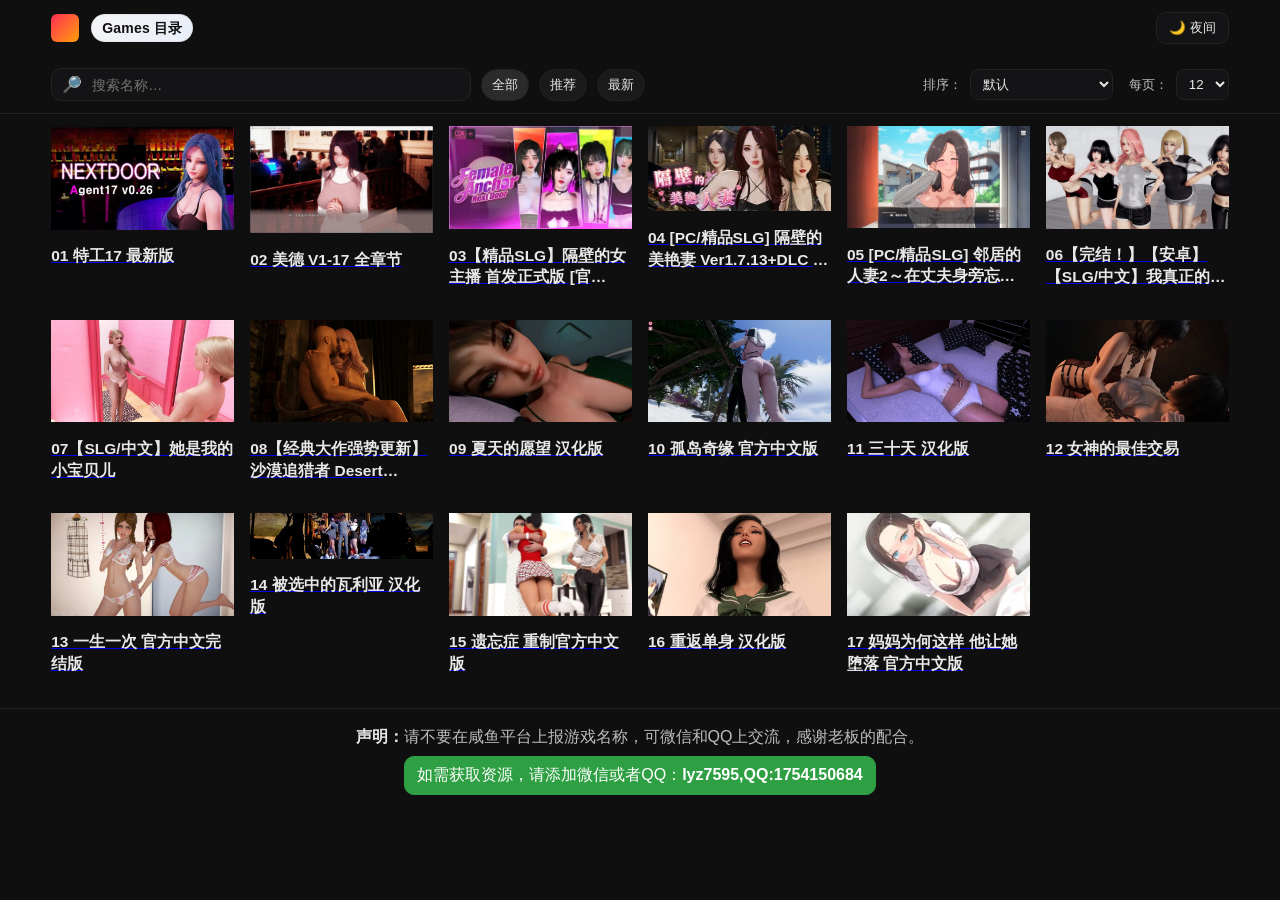
==== commit 1593ec25: "Add files via upload" ====
--- a/index.html
+++ b/index.html
@@ -3,34 +3,50 @@
 <head>
   <meta charset="UTF-8" />
   <meta name="viewport" content="width=device-width, initial-scale=1, viewport-fit=cover" />
-  <title>Games 目录 - 修复版入口</title>
+  <title>游戏目录 - 首页</title>
   <link rel="stylesheet" href="./css/style.css" />
 </head>
 <body>
-  <header class="header">
-    <div class="container nav">
-      <div class="brand" style="gap:12px">
-        <span class="logo"></span>
-        <span class="brand-name">Games 目录</span>
-      </div>
-      <div class="actions">
-        <button id="themeToggle" class="toggle" aria-label="切换主题">🌙 夜间</button>
+<header class="header">
+  <div class="container nav">
+    <div class="brand" style="gap:12px">
+      <span class="logo"></span>
+      <span class="brand-name">Games 目录</span>
+    </div>
+    <div class="actions">
+      <button id="themeToggle" class="toggle" aria-label="切换主题">🌙 夜间</button>
+    </div>
+  </div>
+  <div class="container">
+    <div class="filters">
+      <div class="search"><span class="icon">🔎</span><input id="q" type="search" placeholder="搜索名称…" /></div>
+      <button class="chip active" data-filter="all">全部</button>
+      <button class="chip" data-filter="推荐">推荐</button>
+      <button class="chip" data-filter="最新">最新</button>
+      <div class="sort">
+        <label style="color:var(--muted);font-size:13px">排序：</label>
+        <select id="sortSel"><option value="default">默认</option><option value="date">日期（新→旧）</option><option value="views">浏览量（高→低）</option></select>
+        <label style="color:var(--muted);font-size:13px;margin-left:8px">每页：</label>
+        <select id="pageSizeSel"><option>12</option><option>24</option><option>48</option></select>
       </div>
     </div>
-  </header>
-  <main class="container">
-    <section id="grid" class="grid"></section>
-    <div id="empty" class="empty" style="display:none">没有匹配的结果</div>
-  </main>
-  <footer class="footer">
-    <div class="container">
-      <div><strong>声明：</strong>本文件仅用于定位修复问题。若你已有完整 index.html，请继续使用你的 index.html，仅需覆盖 js/app.js。</div>
-    </div>
-  </footer>
-  <script>
-    // 如需查看右下角日志，取消下一行注释
-    // window.__APP_DEBUG__ = true;
-  </script>
-  <script src="./js/app.js"></script>
+  </div>
+</header>
+<main class="container">
+  <section id="grid" class="grid"></section>
+  <div id="empty" class="empty" style="display:none">没有匹配的结果</div>
+  <div id="pager" class="pager" style="display:none">
+    <button id="prevBtn" class="btn">上一页</button>
+    <div id="pageNumbers" class="page-numbers"></div>
+    <button id="nextBtn" class="btn">下一页</button>
+  </div>
+</main>
+<footer class="footer">
+  <div class="container">
+    <div><strong>声明：</strong>请不要在咸鱼平台上报游戏名称，可微信和QQ上交流，感谢老板的配合。</div>
+    <div class="wx">如需获取资源，请添加微信或者QQ：<strong>lyz7595,QQ:1754150684</strong></div>
+  </div>
+</footer>
+<script src="./js/app.js"></script>
 </body>
 </html>
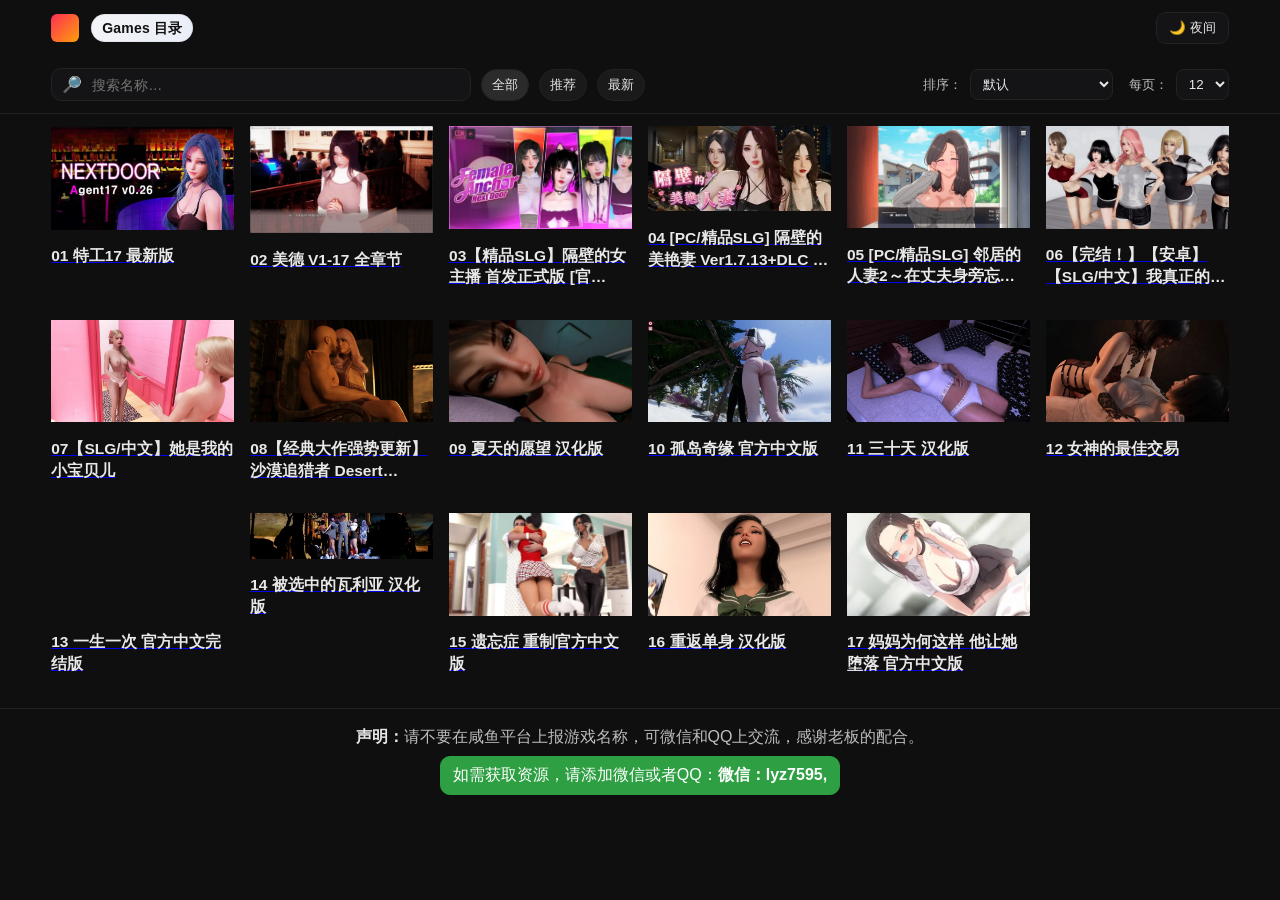
==== commit 609fdafe: "GX14" ====
--- a/index.html
+++ b/index.html
@@ -44,7 +44,7 @@
 <footer class="footer">
   <div class="container">
     <div><strong>声明：</strong>请不要在咸鱼平台上报游戏名称，可微信和QQ上交流，感谢老板的配合。</div>
-    <div class="wx">如需获取资源，请添加微信或者QQ：<strong>lyz7595,QQ:1754150684</strong></div>
+    <div class="wx">如需获取资源，请添加微信或者QQ：<strong>微信：lyz7595,<QQ:1283088723></QQ:1283088723></strong></div>
   </div>
 </footer>
 <script src="./js/app.js"></script>
